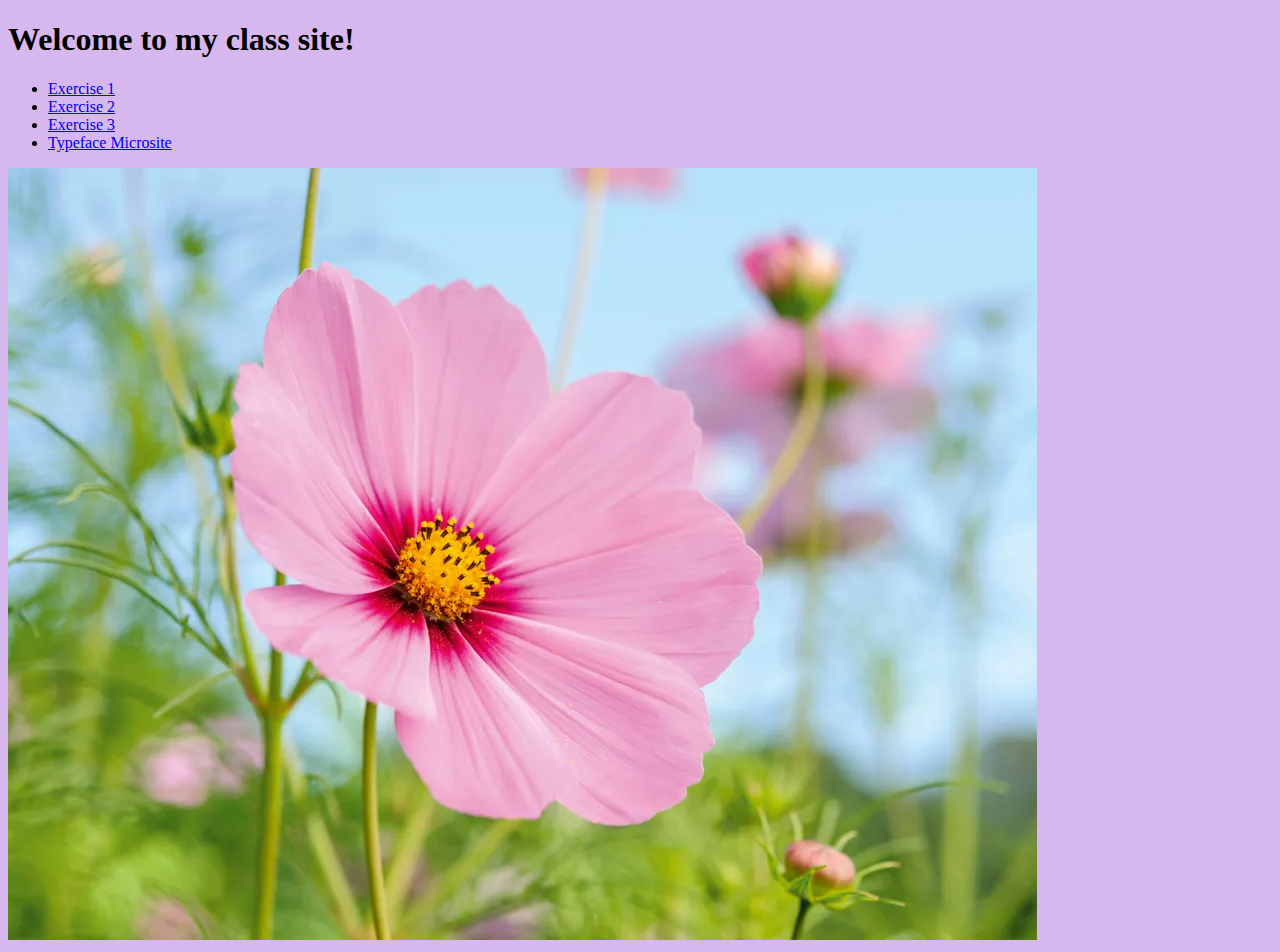
==== index.html @ 2f797e88 "My Website is Online" ====
<!DOCTYPE html>
<html lang="en">

<head>
    <meta charset="UTF-8">
    <meta name="viewport" content="width=device-width, initial-scale=1.0">
    <title>My Class Site</title>
    <link rel="stylesheet" href="styles.css">
</head>

<body>
    <h1>Welcome to my class site!</h1>
    <ul>
        <li>
            <a href="exercise-1">Exercise 1</a>
        </li>
        <li>
            <a href="#">Exercise 2</a>
        </li>
        <li>
            <a href="#">Exercise 3</a>
        </li>
        <li>
            <a href="#">Typeface Microsite</a>
        </li>
    </ul>  

    <img src="flowers.jpg">
</body>

</html>
---- styles.css ----
body {
    background-color: rgb(214, 183, 238);
}
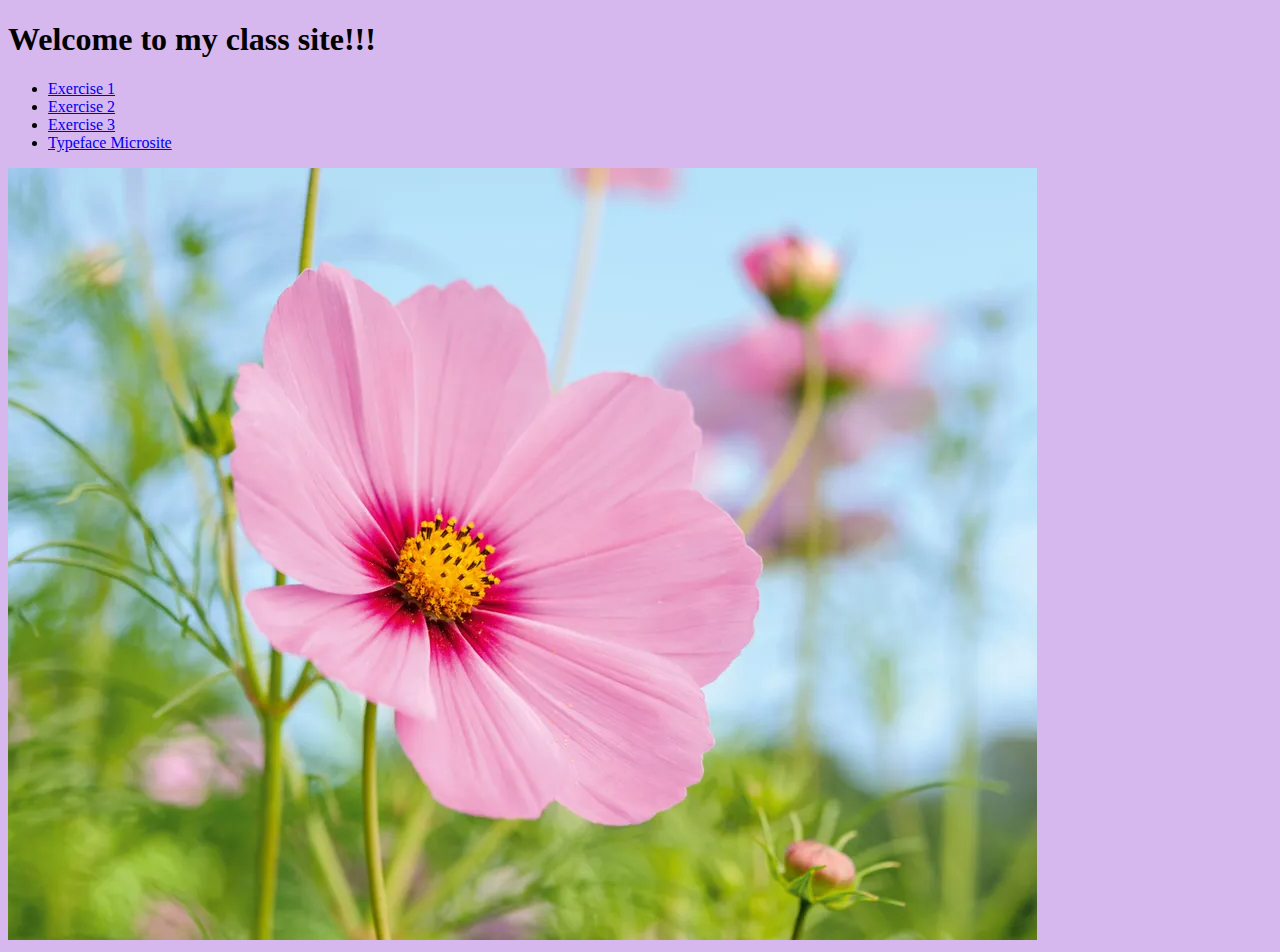
==== commit 151c3c4b: "Update index.html" ====
--- a/index.html
+++ b/index.html
@@ -9,7 +9,7 @@
 </head>
 
 <body>
-    <h1>Welcome to my class site!</h1>
+    <h1>Welcome to my class site!!!</h1>
     <ul>
         <li>
             <a href="exercise-1">Exercise 1</a>
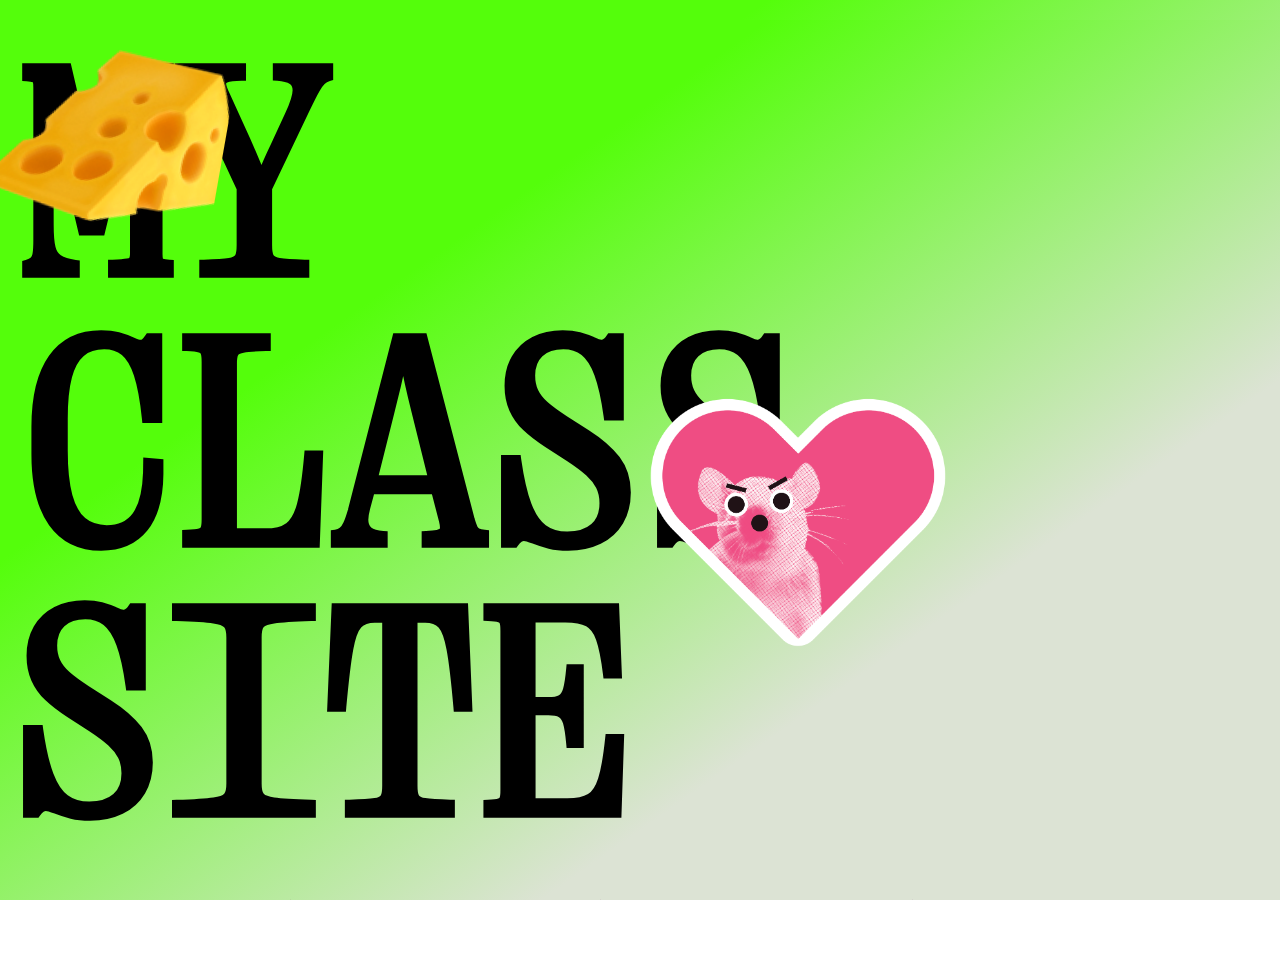
==== commit fdcfd5d2: "New Updated Class Site Page" ====
--- a/index.html
+++ b/index.html
@@ -1,6 +1,5 @@
 <!DOCTYPE html>
 <html lang="en">
-
 <head>
     <meta charset="UTF-8">
     <meta name="viewport" content="width=device-width, initial-scale=1.0">
@@ -9,23 +8,20 @@
 </head>
 
 <body>
-    <h1>Welcome to my class site!!!</h1>
-    <ul>
-        <li>
-            <a href="exercise-1">Exercise 1</a>
-        </li>
-        <li>
-            <a href="#">Exercise 2</a>
-        </li>
-        <li>
-            <a href="#">Exercise 3</a>
-        </li>
-        <li>
-            <a href="#">Typeface Microsite</a>
-        </li>
-    </ul>  
-
-    <img src="flowers.jpg">
+    <div id="grad">
+        <div class="flying-object">
+            <img src="cheeseicon.png" alt="Flying Object">
+        </div>
+        <h1>MY CLASS <span class="shift-left">SITE </span></h1>
+        <img id="Chikawa" src="Rat.png" width="300" height="300"/>
+       
+        <p><a href="exercise-1/">EXERCISE 1</a>
+        ✦
+        <a href="#">EXERCISE 2</a>
+        ✦
+        <a href="#">EXERCISE 3</a>
+        ✦
+        <a href="#">TYPEFACE MIRCOSITE</a></p>
+    </div>
 </body>
-
-</html>+</html>
--- a/styles.css
+++ b/styles.css
@@ -1,3 +1,104 @@
-body {
-    background-color: rgb(214, 183, 238);
-}+html, body {
+    height: 100%;
+    margin: 0;
+    background-image: linear-gradient(to bottom right, rgb(84, 254, 11) 30%, rgb(220, 227, 212) 70%); 
+    background-size: cover;
+    overflow: hidden;
+}
+.shift-left {
+    display: inline-block;
+    margin-left: -10px;
+    margin-top: -20px;
+}
+
+#grad {
+    background-image: inherit;     
+}
+
+#Chikawa {
+    position: fixed; 
+    left: 60%; 
+    top: 50%; 
+    transform: translate(-40%, -32%); 
+    width: 300px;
+    height: 300px;
+    z-index: 5; 
+}
+
+
+@font-face {
+    font-family: "custom-font";
+    src: url("custom-font.woff") format("woff");
+}
+
+@font-face {
+    font-family: "custom-font2";
+    src: url("custom-font2.woff") format("woff");
+}
+
+h1 {
+    padding: 20px;
+    font-family: "custom-font";
+    font-size: 300px;
+    line-height: 0.9;
+    margin-bottom: 10px;
+    margin-top: 20px;
+}
+
+p{
+    font-family:"custom-font2";
+    color: black;
+    all
+    padding: 50px;
+    margin-left: 20px;
+    font-size: 46px;
+    line-height: .05em
+}
+
+p a {
+    font-family: "custom-font2";
+    color:black;
+    text-decoration: none; 
+}
+
+p a:hover {
+    color: #ff338b;
+    text-decoration: none;
+}
+
+.flying-object {
+    position: absolute;
+    width: 150px;
+    height: auto;
+    animation: bounce 15s linear infinite;
+    z-index: 10;
+}
+
+.flying-object img {
+    width: 150%;
+    height: auto;
+    transform: rotate(10deg);
+}
+
+@keyframes bounce {
+    0% {
+        top: 10%;
+        left: 10%;
+    }
+    25% {
+        top: 10%;
+        left: 90%;
+    }
+    50% {
+        top: 90%;
+        left: 90%;
+    }
+    75% {
+        top: 90%;
+        left: 10%;
+    }
+    100% {
+        top: 10%;
+        left: 10%;
+    }
+}
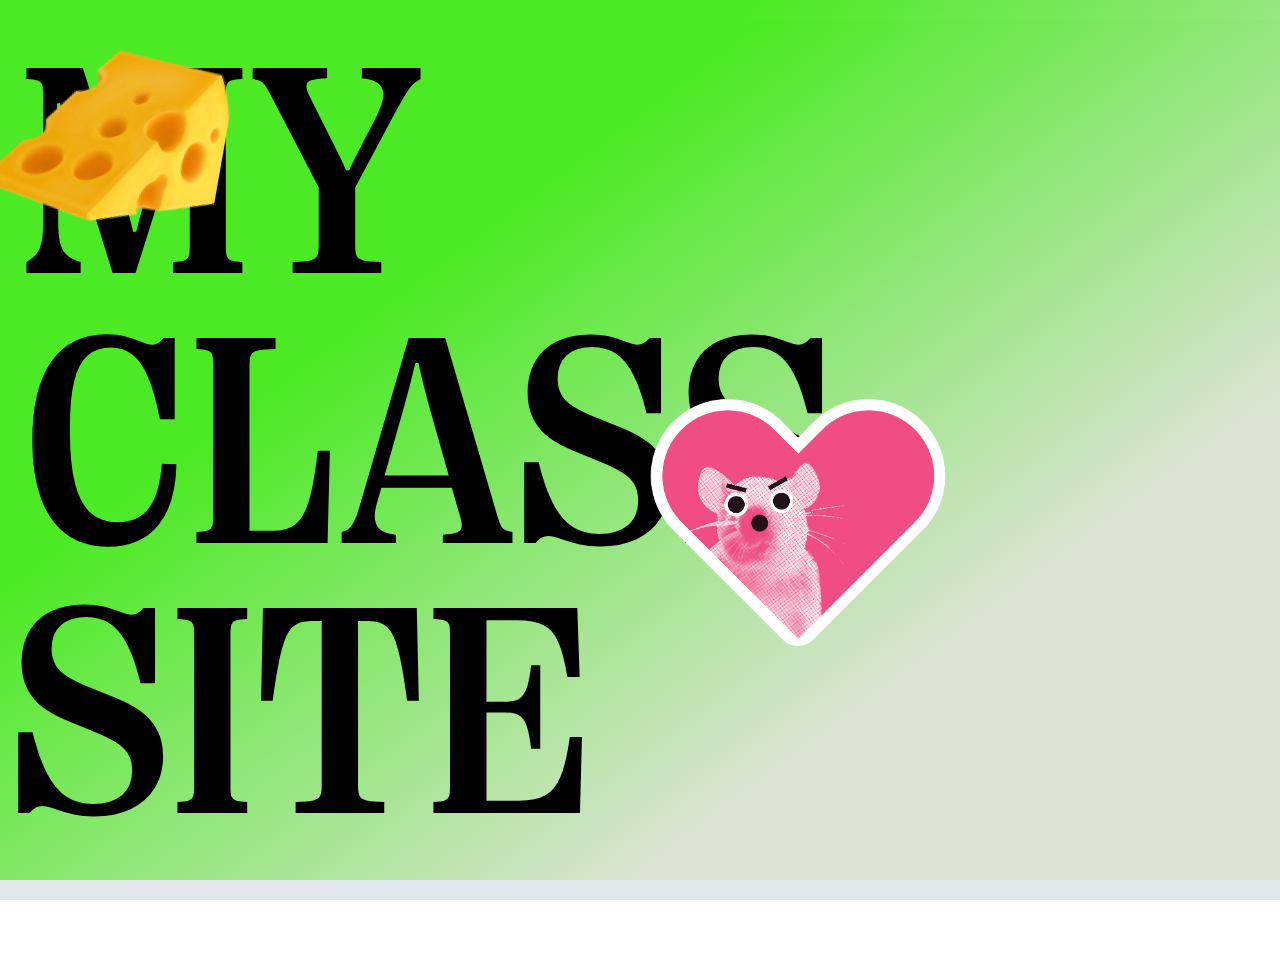
==== commit d2507dbc: "New Class Site" ====
--- a/index.html
+++ b/index.html
@@ -1,27 +1,29 @@
 <!DOCTYPE html>
 <html lang="en">
 <head>
-    <meta charset="UTF-8">
-    <meta name="viewport" content="width=device-width, initial-scale=1.0">
+    <meta charset="UTF-8" />
+    <meta name="viewport" content="width=device-width, initial-scale=1.0"/>
     <title>My Class Site</title>
-    <link rel="stylesheet" href="styles.css">
+    <link rel="stylesheet" href="styles.css" />
 </head>
 
 <body>
     <div id="grad">
         <div class="flying-object">
-            <img src="cheeseicon.png" alt="Flying Object">
+            <img src="cheeseicon.png" alt="Flying Object" />
         </div>
-        <h1>MY CLASS <span class="shift-left">SITE </span></h1>
-        <img id="Chikawa" src="Rat.png" width="300" height="300"/>
-       
-        <p><a href="exercise-1/">EXERCISE 1</a>
-        ✦
-        <a href="#">EXERCISE 2</a>
-        ✦
-        <a href="#">EXERCISE 3</a>
-        ✦
-        <a href="#">TYPEFACE MIRCOSITE</a></p>
+
+        <h1>MY CLASS <span class="shift-left">SITE</span></h1>
+
+        <img id="Chikawa" src="Rat.png" alt="Rat" />
+<div class="links">
+        <p>
+            <a href="exercise-1/">EXERCISE 1</a> ✦
+            <a href="#">EXERCISE 2</a> ✦
+            <a href="#">EXERCISE 3</a> ✦
+            <a href="typeface-microsite/index.html">TYPEFACE MICROSITE</a>
+        </p>
+    </div>
     </div>
 </body>
 </html>
--- a/styles.css
+++ b/styles.css
@@ -1,7 +1,7 @@
 html, body {
     height: 100%;
     margin: 0;
-    background-image: linear-gradient(to bottom right, rgb(84, 254, 11) 30%, rgb(220, 227, 212) 70%); 
+    background-image: linear-gradient(to bottom right, rgb(76, 234, 37) 30%, rgb(220, 227, 212) 70%); 
     background-size: cover;
     overflow: hidden;
 }
@@ -9,6 +9,12 @@
     display: inline-block;
     margin-left: -10px;
     margin-top: -20px;
+}
+
+.links {
+    display: block;
+    background-color: rgb(226, 232, 236);
+    padding: .025px;
 }
 
 #grad {
@@ -43,6 +49,7 @@
     line-height: 0.9;
     margin-bottom: 10px;
     margin-top: 20px;
+    font-weight: normal;
 }
 
 p{
@@ -52,13 +59,15 @@
     padding: 50px;
     margin-left: 20px;
     font-size: 46px;
-    line-height: .05em
+    line-height: .05em;
+    font-weight: normal;
 }
 
 p a {
     font-family: "custom-font2";
     color:black;
     text-decoration: none; 
+    font-weight: normal;
 }
 
 p a:hover {
